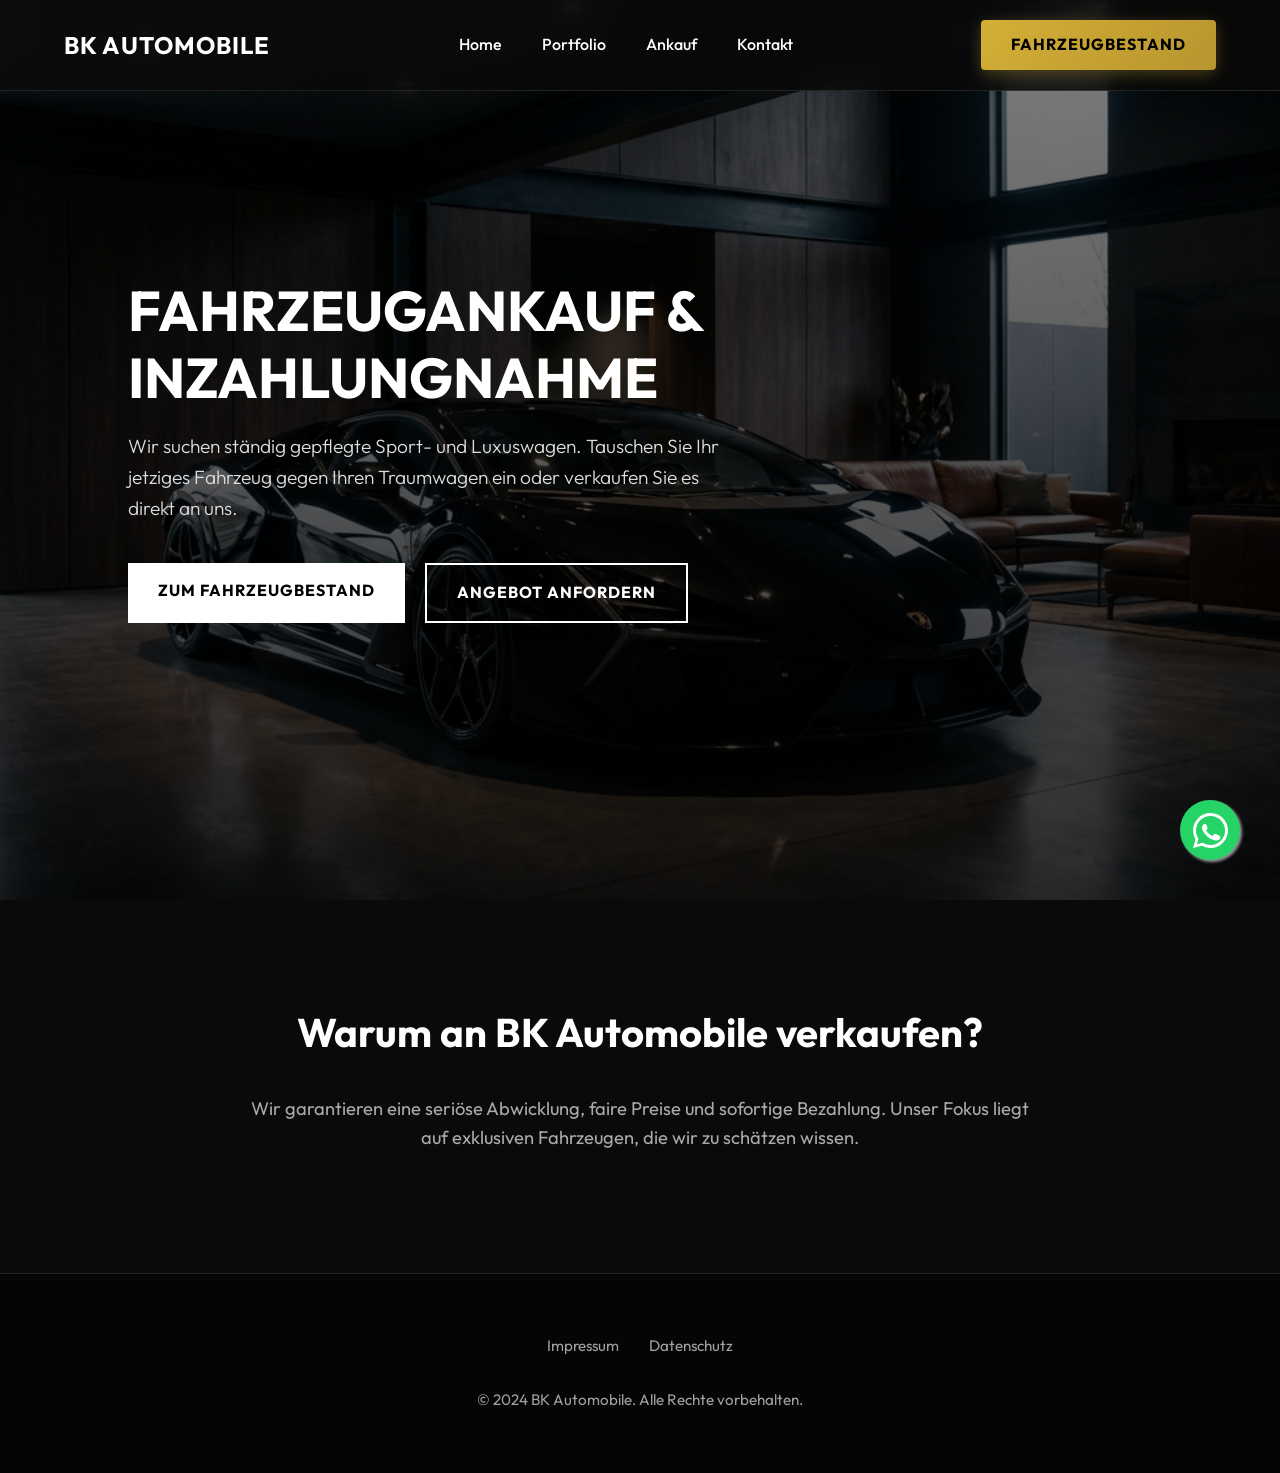
==== ankauf/index.html @ ce2952af "UI improvements, WhatsApp integration, and layout fixes" ====
<!DOCTYPE html>
<html lang="de">

<head>
    <meta charset="UTF-8">
    <meta name="viewport" content="width=device-width, initial-scale=1.0">
    <title>Ankauf & Inzahlungnahme | BK Automobile</title>
    <link rel="stylesheet" href="../assets/css/style.css">
    <style>
        .ankauf-hero {
            height: 100vh;
            background-image: linear-gradient(rgba(0, 0, 0, 0.5), rgba(0, 0, 0, 0.8)), url('../assets/images/ankauf_hero.png');
            background-size: cover;
            background-position: center;
            display: flex;
            align-items: center;
            justify-content: flex-start;
            /* Align left for cinematic feel */
            padding: 0 10%;
        }

        .ankauf-content {
            max-width: 600px;
            text-align: left;
        }

        .ankauf-content h1 {
            font-size: 3.5rem;
            margin-bottom: 20px;
            font-weight: 700;
            line-height: 1.2;
            text-transform: uppercase;
        }

        .ankauf-content p {
            font-size: 1.2rem;
            margin-bottom: 40px;
            color: #ddd;
            font-weight: 300;
        }

        .btn-group {
            display: flex;
            gap: 20px;
        }

        .primary-btn {
            background-color: #fff;
            color: #000;
            padding: 15px 30px;
            text-decoration: none;
            font-weight: bold;
            text-transform: uppercase;
            letter-spacing: 1px;
            transition: all 0.3s ease;
        }

        .primary-btn:hover {
            background-color: #ccc;
            transform: translateY(-2px);
        }

        .secondary-btn {
            background-color: transparent;
            color: #fff;
            padding: 15px 30px;
            text-decoration: none;
            font-weight: bold;
            text-transform: uppercase;
            letter-spacing: 1px;
            border: 2px solid #fff;
            transition: all 0.3s ease;
        }

        .secondary-btn:hover {
            background-color: #fff;
            color: #000;
            transform: translateY(-2px);
        }
    </style>
</head>

<body>
    <nav class="navbar">
        <div class="logo">BK Automobile</div>
        <ul class="nav-links">
            <li><a href="../index.html">Home</a></li>
            <li><a href="../portfolio/index.html">Portfolio</a></li>
            <li><a href="index.html">Ankauf</a></li>
            <li><a href="../kontakt/index.html">Kontakt</a></li>
        </ul>
        <a href="https://home.mobile.de/BKAUTOMOBILENUERTINGEN" target="_blank" class="cta-button">Fahrzeugbestand</a>
    </nav>

    <main>
        <header class="ankauf-hero">
            <div class="ankauf-content">
                <h1>Fahrzeugankauf & <br>Inzahlungnahme</h1>
                <p>Wir suchen ständig gepflegte Sport- und Luxuswagen. Tauschen Sie Ihr jetziges Fahrzeug gegen Ihren
                    Traumwagen ein oder verkaufen Sie es direkt an uns.</p>
                <div class="btn-group">
                    <a href="https://home.mobile.de/BKAUTOMOBILENUERTINGEN" class="primary-btn">Zum Fahrzeugbestand</a>
                    <a href="../kontakt/index.html" class="secondary-btn">Angebot anfordern</a>
                </div>
            </div>
        </header>

        <section class="intro">
            <h2>Warum an BK Automobile verkaufen?</h2>
            <p style="max-width: 800px; margin: 20px auto; color: #aaa;">
                Wir garantieren eine seriöse Abwicklung, faire Preise und sofortige Bezahlung.
                Unser Fokus liegt auf exklusiven Fahrzeugen, die wir zu schätzen wissen.
            </p>
        </section>
    </main>

    <footer>
        <div class="footer-links">
            <a href="../impressum/index.html">Impressum</a>
            <a href="../datenschutz/index.html">Datenschutz</a>
        </div>
        <p>&copy; 2024 BK Automobile. Alle Rechte vorbehalten.</p>
    </footer>
    <script src="../assets/js/main.js"></script>
</body>

</html>
---- assets/css/style.css ----
/* Google Fonts */
@import url('https://fonts.googleapis.com/css2?family=Outfit:wght@300;400;600;700&display=swap');

:root {
    --primary-color: #ffffff;
    --secondary-color: #d4af37;
    /* Gold accent */
    --background-color: #0a0a0a;
    --surface-color: #1a1a1a;
    --text-muted: #a0a0a0;
    --font-main: 'Outfit', sans-serif;
    --nav-bg: rgba(10, 10, 10, 0.85);
    /* Glassmorphism base */
    --shadow-light: 0 4px 20px rgba(0, 0, 0, 0.5);
    --transition: all 0.3s cubic-bezier(0.25, 0.8, 0.25, 1);
}

* {
    margin: 0;
    padding: 0;
    box-sizing: border-box;
}

html {
    scroll-behavior: smooth;
}

body {
    background-color: var(--background-color);
    color: var(--primary-color);
    font-family: var(--font-main);
    line-height: 1.6;
    overflow-x: hidden;
    min-height: 100vh;
    display: flex;
    flex-direction: column;
}

/* Ensure footer sticks to bottom if content is short */
main {
    flex: 1;
}

/* Animations */
@keyframes fadeIn {
    from {
        opacity: 0;
        transform: translateY(20px);
    }

    to {
        opacity: 1;
        transform: translateY(0);
    }
}

.fade-in {
    animation: fadeIn 0.8s ease-out forwards;
}

/* Navigation */
.navbar {
    position: fixed;
    top: 0;
    width: 100%;
    background-color: var(--nav-bg);
    backdrop-filter: blur(12px);
    -webkit-backdrop-filter: blur(12px);
    padding: 20px 5%;
    z-index: 1000;
    display: flex;
    justify-content: space-between;
    align-items: center;
    border-bottom: 1px solid rgba(255, 255, 255, 0.1);
    transition: var(--transition);
}

.navbar.scrolled {
    padding: 15px 5%;
    background-color: rgba(10, 10, 10, 0.95);
}

.logo {
    font-size: 1.5rem;
    font-weight: 700;
    letter-spacing: 1px;
    text-transform: uppercase;
    color: var(--primary-color);
}

.nav-links {
    list-style: none;
    display: flex;
    gap: 40px;
}

.nav-links a {
    color: var(--primary-color);
    text-decoration: none;
    font-weight: 500;
    font-size: 1rem;
    transition: var(--transition);
    position: relative;
}

.nav-links a::after {
    content: '';
    position: absolute;
    width: 0;
    height: 2px;
    bottom: -5px;
    left: 0;
    background-color: var(--secondary-color);
    transition: var(--transition);
}

.nav-links a:hover {
    color: var(--secondary-color);
}

.nav-links a:hover::after {
    width: 100%;
}

.hamburger {
    display: none;
    cursor: pointer;
    flex-direction: column;
    gap: 6px;
}

.bar {
    width: 25px;
    height: 3px;
    background-color: var(--primary-color);
    transition: var(--transition);
}

/* Mobile Menu Active State */
.nav-links.active {
    right: 0;
}

.cta-button {
    background: linear-gradient(135deg, var(--secondary-color), #b8952e);
    padding: 12px 30px;
    color: #000;
    text-decoration: none;
    font-weight: 700;
    text-transform: uppercase;
    letter-spacing: 1px;
    border-radius: 4px;
    transition: var(--transition);
    box-shadow: 0 4px 15px rgba(212, 175, 55, 0.3);
}

.cta-button:hover {
    transform: translateY(-2px);
    box-shadow: 0 6px 20px rgba(212, 175, 55, 0.5);
    background: linear-gradient(135deg, #e5c14d, #d4af37);
}

/* Hero Section */
.hero {
    height: 100vh;
    background-image: linear-gradient(rgba(0, 0, 0, 0.4), rgba(0, 0, 0, 0.8)), url('../images/hero_bg.png');
    background-size: cover;
    background-position: center;
    /* Parallax effect - disabled on touch devices in media query */
    display: flex;
    flex-direction: column;
    justify-content: center;
    align-items: center;
    text-align: center;
    padding: 0 20px;
}

.hero h1 {
    font-size: 4rem;
    margin-bottom: 20px;
    font-weight: 700;
    max-width: 900px;
    line-height: 1.1;
    text-shadow: 0 2px 10px rgba(0, 0, 0, 0.5);
    animation: fadeIn 1s ease-out;
}

.hero p {
    font-size: 1.3rem;
    margin-bottom: 50px;
    color: #e0e0e0;
    max-width: 700px;
    animation: fadeIn 1s ease-out 0.3s forwards;
    opacity: 0;
    transform: translateY(20px);
}

.hero .cta-button {
    animation: fadeIn 1s ease-out 0.6s forwards;
    opacity: 0;
    transform: translateY(20px);
}

/* Intro Section */
.intro {
    padding: 100px 5%;
    text-align: center;
    background-color: var(--background-color);
}

.intro h2 {
    font-size: 2.5rem;
    margin-bottom: 30px;
    color: var(--primary-color);
}

.intro p {
    max-width: 800px;
    margin: 0 auto;
    color: var(--text-muted);
    font-size: 1.15rem;
}

/* Portfolio Preview */
.portfolio-preview {
    padding: 80px 5%;
    background-color: var(--surface-color);
}

.grid {
    display: grid;
    grid-template-columns: repeat(auto-fit, minmax(350px, 1fr));
    gap: 30px;
    margin-top: 50px;
}

.card {
    position: relative;
    overflow: hidden;
    height: 450px;
    border-radius: 12px;
    box-shadow: var(--shadow-light);
    cursor: pointer;
}

.card img {
    width: 100%;
    height: 100%;
    object-fit: cover;
    transition: transform 0.6s ease;
}

.card:hover img {
    transform: scale(1.1);
}

.card-overlay {
    position: absolute;
    bottom: 0;
    left: 0;
    width: 100%;
    padding: 40px 30px;
    background: linear-gradient(to top, rgba(0, 0, 0, 0.95), transparent);
    transform: translateY(20px);
    transition: var(--transition);
}

.card:hover .card-overlay {
    transform: translateY(0);
}

.card-overlay h3 {
    margin: 0;
    font-size: 1.5rem;
    color: var(--primary-color);
}

/* Footer */
footer {
    background-color: #050505;
    padding: 60px 20px;
    border-top: 1px solid #222;
    text-align: center;
    color: var(--text-muted);
    font-size: 0.95rem;
    margin-top: auto;
}

.footer-links {
    display: flex;
    justify-content: center;
    gap: 30px;
    margin-bottom: 30px;
}

.footer-links a {
    color: var(--text-muted);
    text-decoration: none;
    transition: var(--transition);
}

.footer-links a:hover {
    color: var(--secondary-color);
}

/* Responsive */
@media (max-width: 768px) {
    .navbar {
        padding: 15px 20px;
    }

    .hamburger {
        display: flex;
        z-index: 1001;
    }

    .nav-links {
        position: fixed;
        top: 0;
        right: -100%;
        height: 100vh;
        width: 70%;
        background-color: #000;
        flex-direction: column;
        justify-content: center;
        align-items: center;
        transition: 0.5s ease;
        box-shadow: -5px 0 15px rgba(0, 0, 0, 0.5);
    }

    .hero h1 {
        font-size: 2.5rem;
    }

    .hero p {
        font-size: 1.1rem;
    }

    .grid {
        grid-template-columns: 1fr;
    }
}

/* Contact Page Styles */
.contact-container {
    display: flex;
    flex-wrap: wrap;
    padding: 80px 5%;
    gap: 60px;
    max-width: 1400px;
    margin: 0 auto;
}

.contact-info,
.contact-form {
    flex: 1;
    min-width: 350px;
}

.contact-info h2,
.contact-form h2 {
    margin-bottom: 30px;
    color: var(--primary-color);
    font-size: 2rem;
}

.info-item {
    margin-bottom: 30px;
    padding: 20px;
    background-color: var(--surface-color);
    border-radius: 8px;
    transition: var(--transition);
}

.info-item:hover {
    transform: translateY(-5px);
    box-shadow: var(--shadow-light);
}

.info-item h3 {
    color: var(--secondary-color);
    font-size: 1.1rem;
    margin-bottom: 10px;
    text-transform: uppercase;
    letter-spacing: 1px;
}

.info-item p,
.info-item a {
    color: var(--text-muted);
    font-size: 1.05rem;
    text-decoration: none;
    line-height: 1.8;
}

.info-item a:hover {
    color: var(--primary-color);
}

/* Contact Form */
.form-group {
    margin-bottom: 25px;
}

.form-group label {
    display: block;
    margin-bottom: 10px;
    color: var(--primary-color);
    font-weight: 500;
}

.form-group input,
.form-group textarea {
    width: 100%;
    padding: 15px;
    background-color: var(--surface-color);
    border: 1px solid #333;
    color: var(--primary-color);
    font-size: 1rem;
    border-radius: 6px;
    transition: var(--transition);
    font-family: var(--font-main);
}

.form-group textarea {
    resize: vertical;
    min-height: 150px;
}

.form-group input:focus,
.form-group textarea:focus {
    outline: none;
    border-color: var(--secondary-color);
    box-shadow: 0 0 10px rgba(212, 175, 55, 0.2);
}

.submit-btn {
    background: linear-gradient(135deg, var(--secondary-color), #b8952e);
    color: #000;
    border: none;
    padding: 15px 40px;
    cursor: pointer;
    font-size: 1.1rem;
    font-weight: 700;
    text-transform: uppercase;
    letter-spacing: 1px;
    border-radius: 4px;
    transition: var(--transition);
    width: 100%;
}

.submit-btn:hover {
    transform: translateY(-3px);
    box-shadow: 0 5px 20px rgba(212, 175, 55, 0.4);
}

.map-container {
    width: 100%;
    height: 500px;
    background-color: var(--surface-color);
    margin-top: 50px;
    border-radius: 12px;
    overflow: hidden;
    filter: grayscale(100%) contrast(1.2);
    transition: var(--transition);
}

.map-container:hover {
    filter: grayscale(0%);
}

.map-container iframe {
    width: 100%;
    height: 100%;
    border: 0;
}

/* WhatsApp Floating Button */
.whatsapp-float {
    position: fixed;
    bottom: 40px;
    right: 40px;
    background-color: #25d366;
    color: white;
    width: 60px;
    height: 60px;
    border-radius: 50%;
    text-align: center;
    font-size: 30px;
    box-shadow: 2px 2px 3px #999;
    z-index: 9999;
    display: flex;
    align-items: center;
    justify-content: center;
    text-decoration: none;
    transition: all 0.3s ease;
    animation: pulse 2s infinite;
}

@keyframes pulse {
    0% {
        box-shadow: 0 0 0 0 rgba(37, 211, 102, 0.7);
    }

    70% {
        box-shadow: 0 0 0 10px rgba(37, 211, 102, 0);
    }

    100% {
        box-shadow: 0 0 0 0 rgba(37, 211, 102, 0);
    }
}

.whatsapp-float:hover {
    background-color: #128c7e;
    transform: scale(1.1);
}

.whatsapp-float svg {
    width: 35px;
    height: 35px;
    fill: white;
}

@media (max-width: 768px) {
    .whatsapp-float {
        width: 50px;
        height: 50px;
        bottom: 20px;
        right: 20px;
    }

    .whatsapp-float svg {
        width: 30px;
        height: 30px;
    }
}
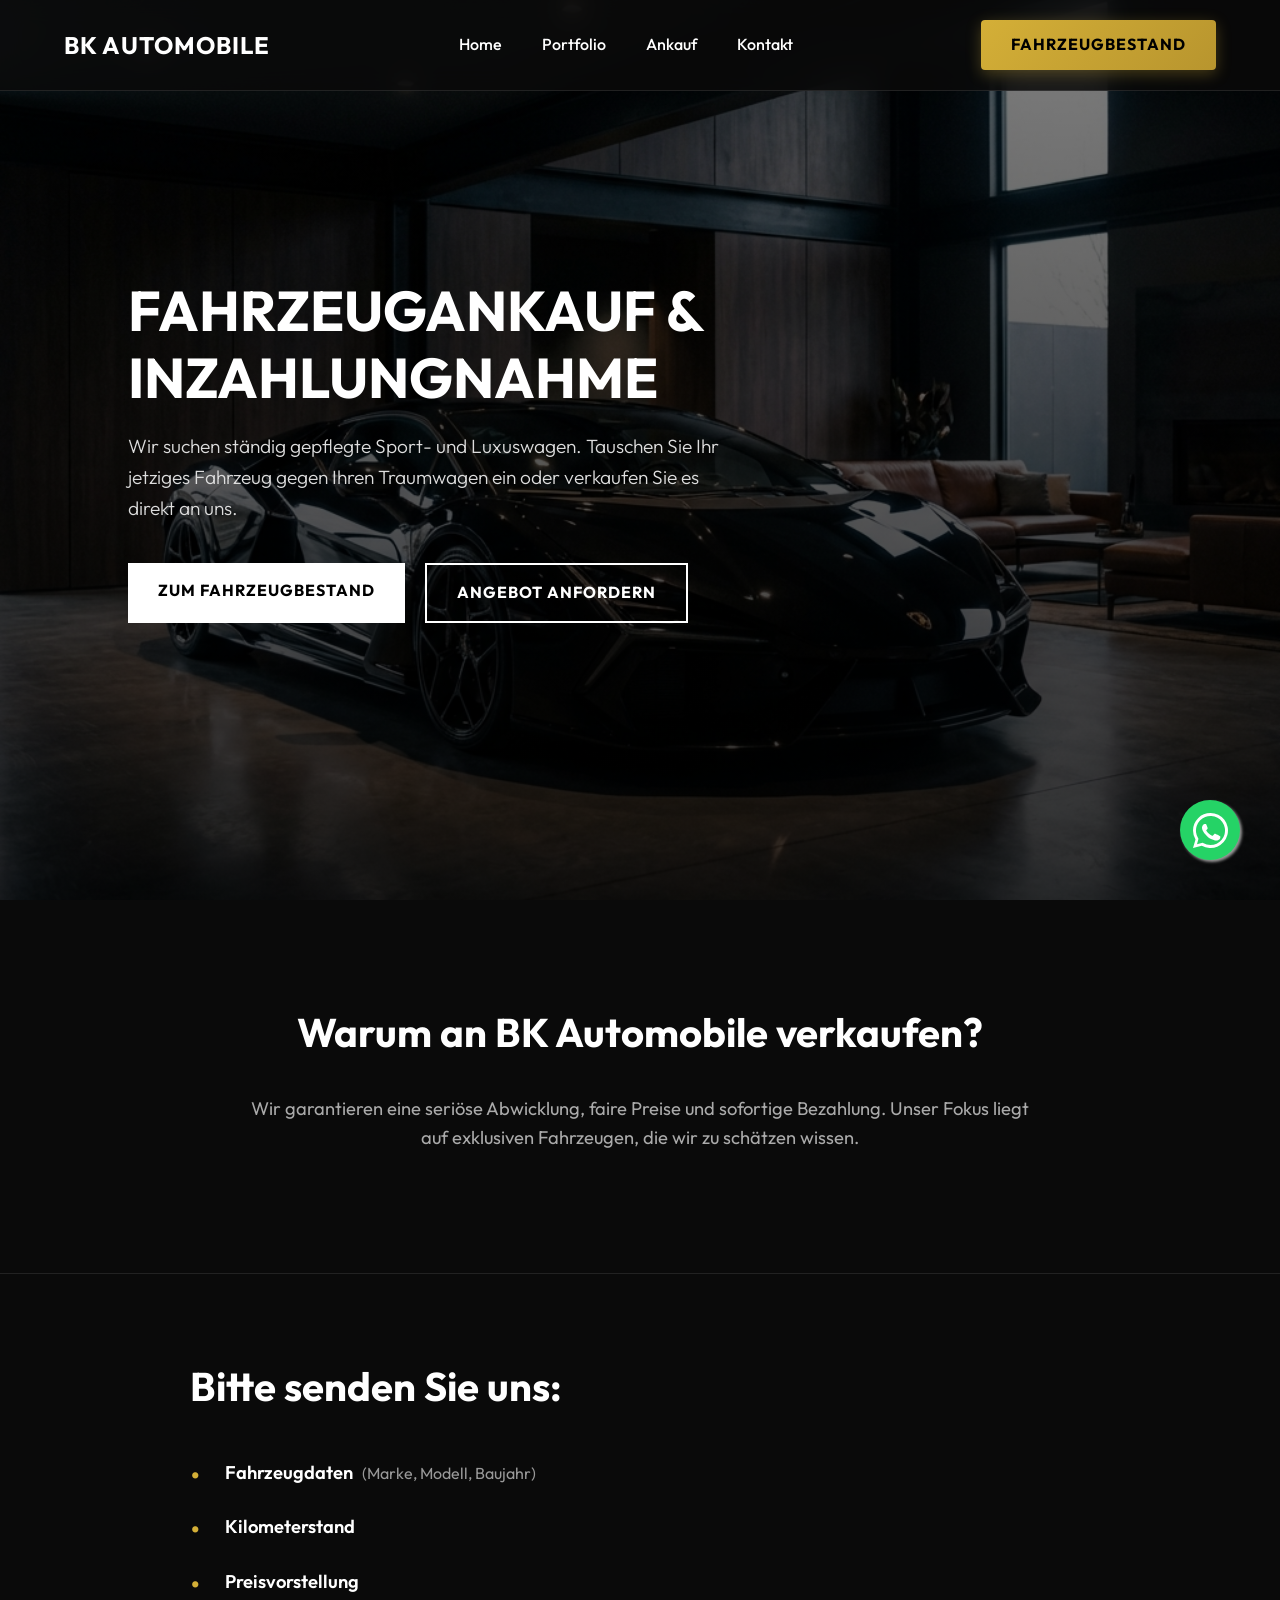
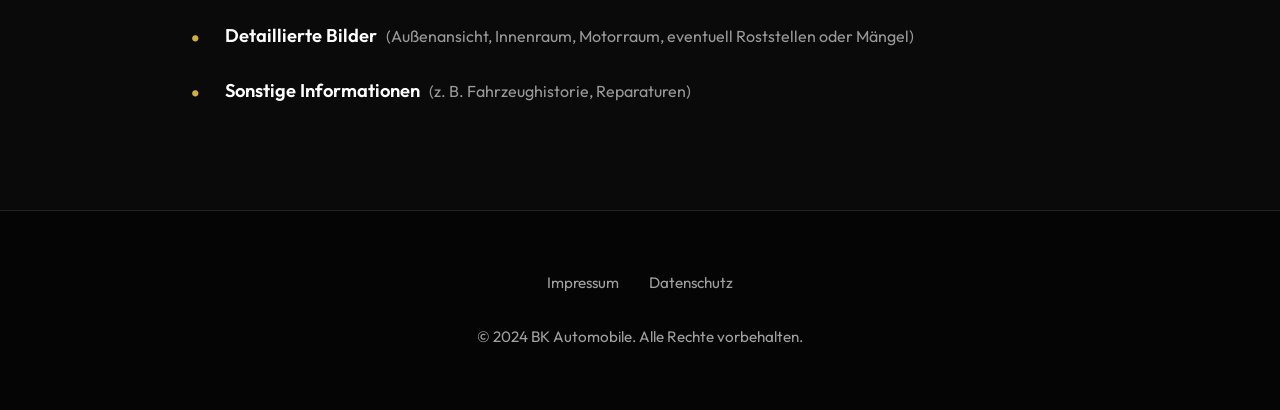
==== commit e839a0a4: "Add vehicle purchase requirements list to Ankauf page" ====
--- a/ankauf/index.html
+++ b/ankauf/index.html
@@ -77,6 +77,59 @@
             color: #000;
             transform: translateY(-2px);
         }
+
+        /* Requirements List Styling */
+        .requirements-section {
+            padding: 80px 10%;
+            background-color: #0a0a0a;
+            border-top: 1px solid #222;
+        }
+
+        .requirements-container {
+            max-width: 900px;
+            margin: 0 auto;
+        }
+
+        .requirements-container h2 {
+            font-size: 2.5rem;
+            margin-bottom: 40px;
+            color: #fff;
+            font-weight: 700;
+        }
+
+        .requirements-list {
+            list-style: none;
+            padding: 0;
+        }
+
+        .requirement-item {
+            margin-bottom: 25px;
+            padding-left: 35px;
+            position: relative;
+            font-size: 1.15rem;
+            color: #ccc;
+            line-height: 1.6;
+        }
+
+        .requirement-item::before {
+            content: '•';
+            position: absolute;
+            left: 0;
+            color: var(--secondary-color, #d4af37);
+            font-size: 2rem;
+            line-height: 1.1;
+        }
+
+        .requirement-item strong {
+            color: #fff;
+            font-weight: 600;
+            margin-right: 5px;
+        }
+
+        .requirement-item span {
+            color: #999;
+            font-size: 1rem;
+        }
     </style>
 </head>
 
@@ -112,6 +165,30 @@
                 Unser Fokus liegt auf exklusiven Fahrzeugen, die wir zu schätzen wissen.
             </p>
         </section>
+
+        <section class="requirements-section">
+            <div class="requirements-container">
+                <h2>Bitte senden Sie uns:</h2>
+                <ul class="requirements-list">
+                    <li class="requirement-item">
+                        <strong>Fahrzeugdaten</strong> <span>(Marke, Modell, Baujahr)</span>
+                    </li>
+                    <li class="requirement-item">
+                        <strong>Kilometerstand</strong>
+                    </li>
+                    <li class="requirement-item">
+                        <strong>Preisvorstellung</strong>
+                    </li>
+                    <li class="requirement-item">
+                        <strong>Detaillierte Bilder</strong> <span>(Außenansicht, Innenraum, Motorraum, eventuell
+                            Roststellen oder Mängel)</span>
+                    </li>
+                    <li class="requirement-item">
+                        <strong>Sonstige Informationen</strong> <span>(z. B. Fahrzeughistorie, Reparaturen)</span>
+                    </li>
+                </ul>
+            </div>
+        </section>
     </main>
 
     <footer>
